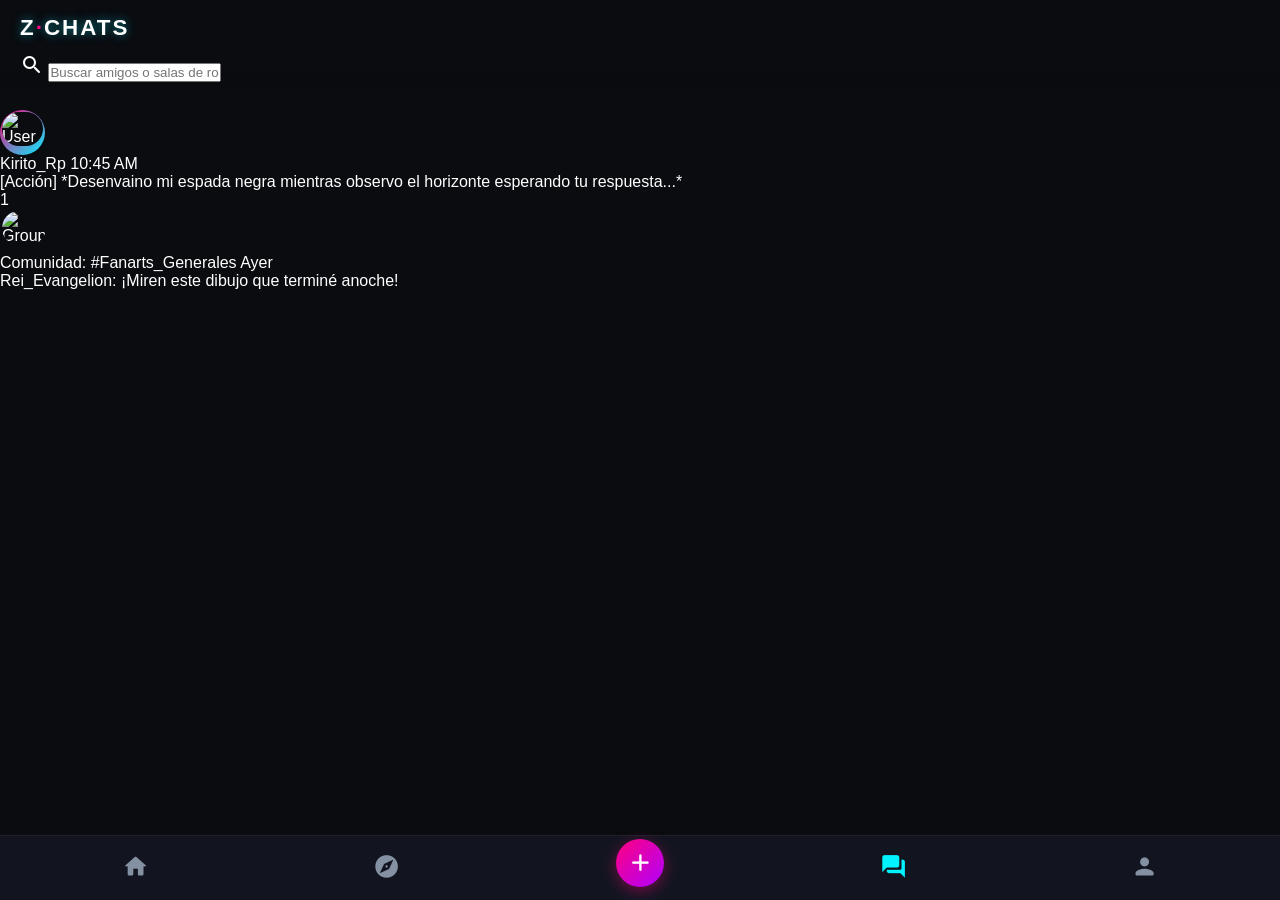
==== chat.html @ 1d990c89 "Create chat.html" ====
<!DOCTYPE html>
<html lang="es">
<head>
    <meta charset="UTF-8">
    <meta name="viewport" content="width=device-width, initial-scale=1.0">
    <title>Mensajes - Z-Anime</title>
    <link rel="stylesheet" href="comunidad.css">
    <link rel="stylesheet" href="chat.css">
    <link href="https://fonts.googleapis.com/icon?family=Material+Icons+Round" rel="stylesheet">
</head>
<body>

    <header class="anime-header">
        <div class="logo">Z<span>·</span>CHATS</div>
        <div class="chat-search">
            <span class="material-icons-round">search</span>
            <input type="text" placeholder="Buscar amigos o salas de rol...">
        </div>
    </header>

    <main class="chat-list-container">
        
        <div class="chat-item unread">
            <div class="avatar-container elite-border">
                <img src="https://i.pravatar.cc/100?img=5" alt="User">
            </div>
            <div class="chat-info">
                <div class="chat-name-row">
                    <span class="chat-name">Kirito_Rp</span>
                    <span class="chat-time">10:45 AM</span>
                </div>
                <p class="chat-last-message">[Acción] *Desenvaino mi espada negra mientras observo el horizonte esperando tu respuesta...*</p>
            </div>
            <div class="unread-badge">1</div>
        </div>

        <div class="chat-item">
            <div class="avatar-container community-border">
                <img src="https://images.unsplash.com/photo-1578632767115-351597cf2477?w=100" alt="Group">
            </div>
            <div class="chat-info">
                <div class="chat-name-row">
                    <span class="chat-name">Comunidad: #Fanarts_Generales</span>
                    <span class="chat-time">Ayer</span>
                </div>
                <p class="chat-last-message"><span>Rei_Evangelion:</span> ¡Miren este dibujo que terminé anoche!</p>
            </div>
        </div>

    </main>

    <nav class="bottom-nav">
        <a href="index.html" class="nav-btn"><span class="material-icons-round">home</span></a>
        <button class="nav-btn"><span class="material-icons-round">explore</span></button>
        <button class="nav-btn btn-add"><span class="material-icons-round">add</span></button>
        <a href="chat.html" class="nav-btn active"><span class="material-icons-round">forum</span></a>
        <a href="perfil.html" class="nav-btn"><span class="material-icons-round">person</span></a>
    </nav>

</body>
</html>
---- comunidad.css ----
/* VARIABLES DE DISEÑO PREMIUM */
:root {
    --bg-main: #0a0c10;
    --bg-card: #131722;
    --bg-card-light: #1b2030;
    --text-main: #ffffff;
    --text-muted: #8491a3;
    
    /* Colores Neón Anime */
    --neon-cyan: #00f3ff;
    --neon-magenta: #ff007f;
    --neon-gold: #ffb74d;
}

* {
    margin: 0;
    padding: 0;
    box-sizing: border-box;
    font-family: 'Segoe UI', Roboto, Helvetica, sans-serif;
}

body {
    background-color: var(--bg-main);
    color: var(--text-main);
    padding-top: 110px; /* Espacio para la cabecera fija */
    padding-bottom: 70px; /* Espacio para el menú inferior */
}

/* HEADER Y TABS */
.anime-header {
    position: fixed;
    top: 0;
    left: 0;
    width: 100%;
    background: linear-gradient(180deg, var(--bg-main) 80%, transparent);
    z-index: 100;
    padding: 15px 20px 5px 20px;
}

.logo {
    font-size: 1.4rem;
    font-weight: 900;
    letter-spacing: 2px;
    color: var(--text-main);
    margin-bottom: 12px;
    text-shadow: 0 0 10px rgba(0, 243, 255, 0.5);
}
.logo span { color: var(--neon-magenta); }

.circles-tabs {
    display: flex;
    gap: 15px;
    overflow-x: auto;
    white-space: nowrap;
    padding-bottom: 8px;
}
/* Ocultar barra de scroll en tabs */
.circles-tabs::-webkit-scrollbar { display: none; }

.tab-item {
    background: none;
    border: none;
    color: var(--text-muted);
    font-size: 0.95rem;
    font-weight: 600;
    padding: 6px 14px;
    cursor: pointer;
    border-radius: 4px;
    transition: all 0.3s ease;
}

.tab-item.active {
    color: var(--neon-cyan);
    background: rgba(0, 243, 255, 0.1);
    box-shadow: inset 0 0 8px rgba(0, 243, 255, 0.2);
    border-bottom: 2px solid var(--neon-cyan);
}

/* CONTAINER DEL FEED */
.feed-container {
    max-width: 500px;
    margin: 0 auto;
    padding: 15px;
}

/* TARJETAS DE POSTS STYLE ANIME */
.anime-card {
    background-color: var(--bg-card);
    border: 1px solid rgba(255, 255, 255, 0.05);
    border-radius: 16px;
    padding: 16px;
    margin-bottom: 20px;
    box-shadow: 0 8px 24px rgba(0,0,0,0.5);
    transition: transform 0.2s;
}

/* Info Usuario */
.post-user-info {
    display: flex;
    align-items: center;
    gap: 12px;
    margin-bottom: 14px;
}

.avatar-container {
    width: 45px;
    height: 45px;
    border-radius: 50px;
    overflow: hidden;
    padding: 2px;
}
/* Borde luminoso especial */
.avatar-container.elite-border {
    background: linear-gradient(135deg, var(--neon-magenta), var(--neon-cyan));
}
.avatar-container img {
    width: 100%;
    height: 100%;
    border-radius: 50px;
    object-fit: cover;
    background: var(--bg-main);
}

.user-meta { flex-grow: 1; }
.username-wrapper {
    display: flex;
    align-items: center;
    gap: 8px;
}
.user-name {
    font-weight: 700;
    font-size: 1rem;
}

/* Etiquetas de Rol/Rango */
.badge-tag {
    font-size: 0.7rem;
    font-weight: 800;
    padding: 2px 6px;
    border-radius: 4px;
    text-transform: uppercase;
}
.badge-tag.roleplay {
    background-color: rgba(255, 0, 127, 0.15);
    color: var(--neon-magenta);
    border: 1px solid var(--neon-magenta);
}

.post-time {
    font-size: 0.75rem;
    color: var(--text-muted);
}
.circle-name { color: var(--neon-cyan); font-weight: 600; }

.btn-icon-more {
    background: none;
    border: none;
    color: var(--text-muted);
    cursor: pointer;
}

/* Contenido */
.post-content p {
    font-size: 0.95rem;
    line-height: 1.5;
    color: #e2e8f0;
    margin-bottom: 12px;
}

.post-image-wrapper {
    width: 100%;
    border-radius: 12px;
    overflow: hidden;
    border: 1px solid rgba(255, 255, 255, 0.1);
}
.post-image-wrapper img {
    width: 100%;
    display: block;
    object-fit: cover;
    max-height: 300px;
}

/* Botones de Acción */
.post-actions {
    display: flex;
    gap: 20px;
    margin-top: 15px;
    padding-top: 10px;
    border-top: 1px solid rgba(255, 255, 255, 0.05);
}

.action-btn {
    background: none;
    border: none;
    color: var(--text-muted);
    display: flex;
    align-items: center;
    gap: 6px;
    cursor: pointer;
    font-size: 0.9rem;
    font-weight: 600;
    transition: color 0.2s;
}

.action-btn span { font-size: 1.3rem; }
.like-btn:hover { color: var(--neon-magenta); }
.comment-btn:hover { color: var(--neon-cyan); }
.share-btn { margin-left: auto; }

/* MENÚ INFERIOR FIJO */
.bottom-nav {
    position: fixed;
    bottom: 0;
    left: 0;
    width: 100%;
    height: 65px;
    background-color: rgba(19, 23, 34, 0.95);
    border-top: 1px solid rgba(255, 255, 255, 0.05);
    backdrop-filter: blur(10px);
    display: flex;
    justify-content: space-around;
    align-items: center;
    z-index: 100;
    padding: 0 10px;
}

.nav-btn {
    background: none;
    border: none;
    color: var(--text-muted);
    cursor: pointer;
    padding: 8px;
}
.nav-btn span { font-size: 1.7rem; }
.nav-btn.active { color: var(--neon-cyan); }

/* Botón central de publicar (+) estilo RPG */
.nav-btn.btn-add {
    background: linear-gradient(135deg, var(--neon-magenta), #b000ff);
    color: white;
    border-radius: 50%;
    width: 48px;
    height: 48px;
    display: flex;
    justify-content: center;
    align-items: center;
    box-shadow: 0 4px 15px rgba(255, 0, 127, 0.4);
    transform: translateY(-5px);
}
.nav-btn.btn-add span { font-size: 1.8rem; }

/* VENTANA FLOTANTE (MODAL) PARA PUBLICAR */
.modal-overlay {
    position: fixed;
    top: 0;
    left: 0;
    width: 100%;
    height: 100%;
    background: rgba(5, 6, 8, 0.85);
    backdrop-filter: blur(8px);
    display: flex;
    justify-content: center;
    align-items: center;
    z-index: 1000;
    opacity: 0;
    pointer-events: none;
    transition: opacity 0.3s ease;
}

.modal-overlay.open {
    opacity: 1;
    pointer-events: auto;
}

.modal-content {
    width: 90%;
    max-width: 450px;
    background: var(--bg-card);
    border: 1px solid var(--neon-cyan) !important;
    box-shadow: 0 0 20px rgba(0, 243, 255, 0.2);
}

.modal-header {
    display: flex;
    justify-content: space-between;
    align-items: center;
    margin-bottom: 15px;
}
.modal-header h3 {
    font-size: 1rem;
    letter-spacing: 1px;
    color: var(--neon-cyan);
}

.modal-content textarea {
    width: 100%;
    background: var(--bg-main);
    border: 1px solid rgba(255,255,255,0.05);
    border-radius: 8px;
    color: white;
    padding: 12px;
    font-size: 0.95rem;
    resize: none;
    outline: none;
}
.modal-content textarea:focus { border-color: var(--neon-magenta); }

.modal-footer {
    display: flex;
    justify-content: space-between;
    align-items: center;
    margin-top: 15px;
}

.anime-btn-primary {
    background: linear-gradient(135deg, var(--neon-cyan), #0055ff);
    color: white;
    border: none;
    padding: 8px 16px;
    border-radius: 6px;
    font-weight: bold;
    cursor: pointer;
    box-shadow: 0 0 10px rgba(0, 243, 255, 0.3);
}
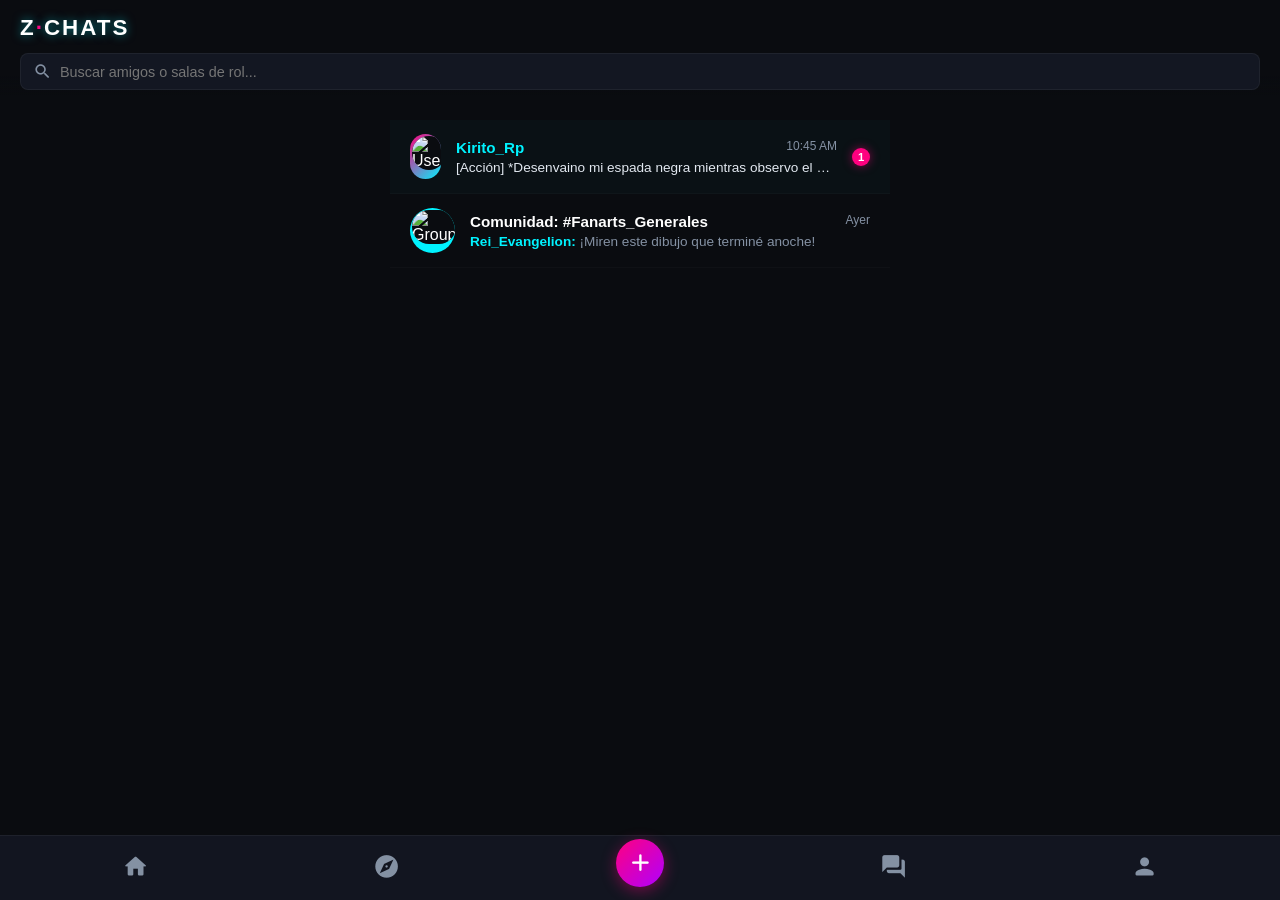
==== commit 3f2854bb: "Update chat.html" ====
--- a/chat.html
+++ b/chat.html
@@ -49,13 +49,28 @@
 
     </main>
 
-    <nav class="bottom-nav">
-        <a href="index.html" class="nav-btn"><span class="material-icons-round">home</span></a>
-        <button class="nav-btn"><span class="material-icons-round">explore</span></button>
-        <button class="nav-btn btn-add"><span class="material-icons-round">add</span></button>
-        <a href="chat.html" class="nav-btn active"><span class="material-icons-round">forum</span></a>
-        <a href="perfil.html" class="nav-btn"><span class="material-icons-round">person</span></a>
+        <nav class="bottom-nav">
+        <a href="index.html" class="nav-btn" id="nav-home">
+            <span class="material-icons-round">home</span>
+        </a>
+        
+        <a href="#" class="nav-btn" id="nav-explore">
+            <span class="material-icons-round">explore</span>
+        </a>
+        
+        <button class="nav-btn btn-add">
+            <span class="material-icons-round">add</span>
+        </button>
+        
+        <a href="chat.html" class="nav-btn" id="nav-chat">
+            <span class="material-icons-round">forum</span>
+        </a>
+        
+        <a href="perfil.html" class="nav-btn" id="nav-profile">
+            <span class="material-icons-round">person</span>
+        </a>
     </nav>
+
 
 </body>
 </html>
--- a/comunidad.css
+++ b/comunidad.css
@@ -53,7 +53,9 @@
     overflow-x: auto;
     white-space: nowrap;
     padding-bottom: 8px;
-}
+    flex-wrap: nowrap; /* Evita que los botones se achiquen o rompan */
+}
+
 /* Ocultar barra de scroll en tabs */
 .circles-tabs::-webkit-scrollbar { display: none; }
 
--- a/chat.css
+++ b/chat.css
@@ -0,0 +1,112 @@
+/* ESTILOS PARA LA LISTA DE CHATS */
+
+.chat-list-container {
+    max-width: 500px;
+    margin: 0 auto;
+    padding: 10px 0;
+}
+
+/* Buscador en la cabecera */
+.chat-search {
+    display: flex;
+    align-items: center;
+    background: var(--bg-card);
+    border: 1px solid rgba(255, 255, 255, 0.05);
+    border-radius: 8px;
+    padding: 8px 12px;
+    margin-top: 5px;
+}
+.chat-search span {
+    color: var(--text-muted);
+    font-size: 1.2rem;
+    margin-right: 8px;
+}
+.chat-search input {
+    background: none;
+    border: none;
+    color: white;
+    width: 100%;
+    outline: none;
+    font-size: 0.9rem;
+}
+
+/* Ítem de la lista de chat */
+.chat-item {
+    display: flex;
+    align-items: center;
+    gap: 15px;
+    padding: 14px 20px;
+    border-bottom: 1px solid rgba(255, 255, 255, 0.02);
+    cursor: pointer;
+    transition: background 0.2s;
+    position: relative;
+}
+.chat-item:active {
+    background: rgba(255, 255, 255, 0.03);
+}
+
+/* Bordes personalizados según el tipo de chat */
+.avatar-container.community-border {
+    background: var(--neon-cyan);
+}
+
+.chat-info {
+    flex-grow: 1;
+    overflow: hidden;
+}
+
+.chat-name-row {
+    display: flex;
+    justify-content: space-between;
+    margin-bottom: 4px;
+}
+
+.chat-name {
+    font-weight: 700;
+    font-size: 0.95rem;
+    color: white;
+}
+
+.chat-time {
+    font-size: 0.75rem;
+    color: var(--text-muted);
+}
+
+.chat-last-message {
+    font-size: 0.85rem;
+    color: var(--text-muted);
+    white-space: nowrap;
+    overflow: hidden;
+    text-overflow: ellipsis;
+}
+.chat-last-message span {
+    color: var(--neon-cyan);
+    font-weight: 600;
+}
+
+/* Notificación de mensaje no leído (Vibrante) */
+.chat-item.unread {
+    background: rgba(0, 243, 255, 0.02);
+}
+.chat-item.unread .chat-name {
+    color: var(--neon-cyan);
+}
+.chat-item.unread .chat-last-message {
+    color: #e2e8f0;
+    font-weight: 500;
+}
+
+.unread-badge {
+    background: var(--neon-magenta);
+    color: white;
+    font-size: 0.7rem;
+    font-weight: bold;
+    min-width: 18px;
+    height: 18px;
+    border-radius: 10px;
+    display: flex;
+    justify-content: center;
+    align-items: center;
+    padding: 0 4px;
+    box-shadow: 0 0 10px rgba(255, 0, 127, 0.5);
+}
